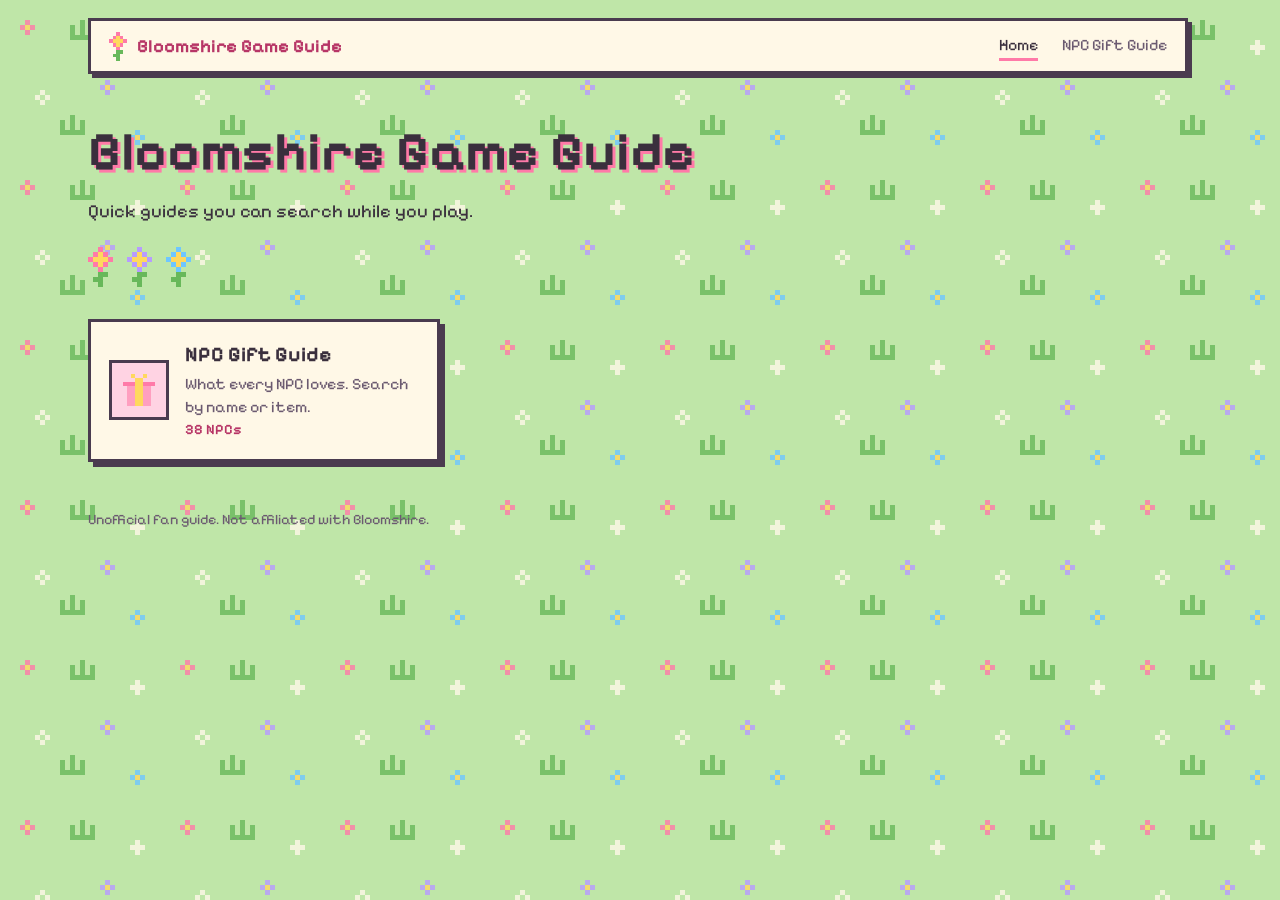
==== index.html @ 700b8787 "Add files via upload" ====
<!doctype html>
<html lang="en">
<head>
<meta charset="utf-8">
<meta name="viewport" content="width=device-width, initial-scale=1">
<title>Bloomshire Game Guide</title>
<link rel="stylesheet" href="https://fonts.googleapis.com/css2?family=Pixelify+Sans:wght@400;600;700&display=swap">
<link rel="stylesheet" href="site.css">
<style>[hidden]{display:none!important}</style>
</head>
<body>
<div class="wrap">
  <nav class="nav" aria-label="Site">
    <a class="brand" href="index.html"><svg viewBox="0 0 5 8" shape-rendering="crispEdges" aria-hidden="true"><path fill="#ff7aa8" d="M2 0h1v1h-1zM1 1h1v1h-1zM3 1h1v1h-1zM0 2h1v1h-1zM4 2h1v1h-1zM1 3h1v1h-1zM3 3h1v1h-1zM2 4h1v1h-1z"/><path fill="#ffd85e" d="M2 1h1v1h-1zM1 2h3v1h-3zM2 3h1v1h-1z"/><path fill="#68b85a" d="M2 5h1v3h-1zM3 5h1v1h-1zM1 6h1v1h-1z"/></svg>Bloomshire Game Guide</a>
    <a class="link" href="index.html" aria-current="page">Home</a>
    <a class="link" href="npc-gifts.html">NPC Gift Guide</a>
  </nav>

  <section class="intro">
    <h1>Bloomshire Game Guide</h1>
    <p>Quick guides you can search while you play.</p>
    <div class="sprites" aria-hidden="true">
      <svg viewBox="0 0 5 8" shape-rendering="crispEdges"><path fill="#ff7aa8" d="M2 0h1v1h-1zM1 1h1v1h-1zM3 1h1v1h-1zM0 2h1v1h-1zM4 2h1v1h-1zM1 3h1v1h-1zM3 3h1v1h-1zM2 4h1v1h-1z"/><path fill="#ffd85e" d="M2 1h1v1h-1zM1 2h3v1h-3zM2 3h1v1h-1z"/><path fill="#68b85a" d="M2 5h1v3h-1zM3 5h1v1h-1zM1 6h1v1h-1z"/></svg>
      <svg viewBox="0 0 5 8" shape-rendering="crispEdges"><path fill="#b79bff" d="M2 0h1v1h-1zM1 1h1v1h-1zM3 1h1v1h-1zM0 2h1v1h-1zM4 2h1v1h-1zM1 3h1v1h-1zM3 3h1v1h-1zM2 4h1v1h-1z"/><path fill="#ffd85e" d="M2 1h1v1h-1zM1 2h3v1h-3zM2 3h1v1h-1z"/><path fill="#68b85a" d="M2 5h1v3h-1zM3 5h1v1h-1zM1 6h1v1h-1z"/></svg>
      <svg viewBox="0 0 5 8" shape-rendering="crispEdges"><path fill="#6ec6ff" d="M2 0h1v1h-1zM1 1h1v1h-1zM3 1h1v1h-1zM0 2h1v1h-1zM4 2h1v1h-1zM1 3h1v1h-1zM3 3h1v1h-1zM2 4h1v1h-1z"/><path fill="#ffd85e" d="M2 1h1v1h-1zM1 2h3v1h-3zM2 3h1v1h-1z"/><path fill="#68b85a" d="M2 5h1v3h-1zM3 5h1v1h-1zM1 6h1v1h-1z"/></svg>
    </div>
  </section>

  <div class="guides">
    <a class="guide" href="npc-gifts.html">
      <span class="ico"><svg viewBox="0 0 8 8" shape-rendering="crispEdges" aria-hidden="true"><path fill="#ff7aa8" d="M0 2h8v1h-8z"/><path fill="#ff9fc0" d="M1 3h6v5h-6z"/><path fill="#ffd85e" d="M3 1h2v7h-2zM2 0h1v1h-1zM5 0h1v1h-1z"/></svg></span>
      <h2>NPC Gift Guide</h2>
      <p>What every NPC loves. Search by name or item.</p>
      <div class="meta">38 NPCs</div>
    </a>
  </div>

  <p class="foot">Unofficial fan guide. Not affiliated with Bloomshire.</p>
</div>
</body>
</html>
---- site.css ----
/* Shared styles for every page. Pixel art look: pixel font, square boxes with hard shadows, pixel flower background. */
:root {
  --bg: #bfe6a8;
  --fg: #3a2f3d;
  --muted: #6b5a70;
  --ink: #4a3b4f;
  --surface: #fff8e7;
  --field: #fff8e7;
  --accent: #ff7aa8;
  --accent-soft: #ffd3e3;
  --accent-ink: #b73566;
  --perfect: #1b5e2f;
  --perfect-bg: #c9f0c2;
  --good: #7a5200;
  --good-bg: #ffe9a8;
  --mark: #fff08a;
  --focus: #b73566;
  --pattern-opacity: 0.8;
  --font: "Pixelify Sans", "Trebuchet MS", system-ui, sans-serif;
}
@media (prefers-color-scheme: dark) {
  :root:not([data-theme="light"]) {
    --bg: #1b2733;
    --fg: #f3eee0;
    --muted: #a9b4c2;
    --ink: #0c1119;
    --surface: #2b3a4d;
    --field: #2b3a4d;
    --accent: #ff8fb8;
    --accent-soft: #4a2f44;
    --accent-ink: #ff9cc0;
    --perfect: #8ff0b8;
    --perfect-bg: #1f4a35;
    --good: #ffd978;
    --good-bg: #54420f;
    --mark: #6b5a12;
    --focus: #ff9cc0;
    --pattern-opacity: 0.3;
    color-scheme: dark;
  }
}
:root[data-theme="dark"] {
  --bg: #1b2733;
  --fg: #f3eee0;
  --muted: #a9b4c2;
  --ink: #0c1119;
  --surface: #2b3a4d;
  --field: #2b3a4d;
  --accent: #ff8fb8;
  --accent-soft: #4a2f44;
  --accent-ink: #ff9cc0;
  --perfect: #8ff0b8;
  --perfect-bg: #1f4a35;
  --good: #ffd978;
  --good-bg: #54420f;
  --mark: #6b5a12;
  --focus: #ff9cc0;
  --pattern-opacity: 0.3;
  color-scheme: dark;
}

* { box-sizing: border-box; }
body {
  margin: 0;
  background: var(--bg);
  color: var(--fg);
  font-family: var(--font);
  font-size: 20px;
  line-height: 1.45;
  padding-block: 0 72px;
  padding-left: max(16px, env(safe-area-inset-left, 0px));
  padding-right: max(20px, env(safe-area-inset-right, 0px));
}
/* Pixel flowers, grass tufts and sparkles */
body::after {
  content: "";
  position: fixed;
  inset: 0;
  z-index: -1;
  pointer-events: none;
  opacity: var(--pattern-opacity);
  background-image: url("data:image/svg+xml,%3Csvg xmlns='http://www.w3.org/2000/svg' width='160' height='160' viewBox='0 0 32 32' shape-rendering='crispEdges'%3E%3Cpath fill='%23ff7aa8' d='M5 4h1v1h-1zM4 5h1v1h-1zM6 5h1v1h-1zM5 6h1v1h-1z'/%3E%3Cpath fill='%23ffd85e' d='M5 5h1v1h-1z'/%3E%3Cpath fill='%23b79bff' d='M21 16h1v1h-1zM20 17h1v1h-1zM22 17h1v1h-1zM21 18h1v1h-1z'/%3E%3Cpath fill='%23ffd85e' d='M21 17h1v1h-1z'/%3E%3Cpath fill='%236ec6ff' d='M27 26h1v1h-1zM26 27h1v1h-1zM28 27h1v1h-1zM27 28h1v1h-1z'/%3E%3Cpath fill='%23ffd85e' d='M27 27h1v1h-1z'/%3E%3Cpath fill='%2368b85a' d='M12 24h1v2h-1zM14 23h1v3h-1zM16 24h1v2h-1zM12 26h5v1h-5zM14 5h1v2h-1zM16 4h1v3h-1zM18 5h1v2h-1zM14 7h5v1h-5z'/%3E%3Cpath fill='%23fff8e7' d='M27 8h1v3h-1zM26 9h3v1h-3zM8 18h1v1h-1zM9 19h1v1h-1zM8 20h1v1h-1zM7 19h1v1h-1z'/%3E%3C/svg%3E");
  background-size: 160px 160px;
  image-rendering: pixelated;
}
body::before {
  content: "";
  position: fixed;
  inset: 0 0 auto;
  height: env(safe-area-inset-top, 0px);
  background: var(--bg);
  z-index: 10;
}
a { color: inherit; }
a:focus-visible { outline: 3px solid var(--focus); outline-offset: 3px; }
.wrap { max-width: 1100px; margin: 0 auto; }

/* Nav bar */
.nav {
  display: flex;
  align-items: center;
  flex-wrap: wrap;
  gap: 6px 24px;
  margin-top: 18px;
  padding: 10px 18px;
  background: var(--surface);
  border: 3px solid var(--ink);
  box-shadow: 4px 4px 0 var(--ink);
  font-size: 1rem;
}
.nav .brand {
  display: inline-flex;
  align-items: center;
  gap: 10px;
  margin-right: auto;
  font-weight: 700;
  font-size: 1.15rem;
  color: var(--accent-ink);
  text-decoration: none;
}
.nav .brand svg { width: 18px; height: 29px; flex: none; }
.nav a.link { color: var(--muted); text-decoration: none; padding-block: 2px; border-bottom: 3px solid transparent; }
.nav a.link:hover { color: var(--fg); border-bottom-color: var(--accent); }
.nav a.link[aria-current="page"] { color: var(--fg); border-bottom-color: var(--accent); }

/* Headings and home */
h1 {
  font-weight: 700;
  font-size: 2rem;
  line-height: 1.1;
  margin: 0;
  text-wrap: balance;
}
.intro { padding-block: 48px 32px; }
.intro h1 { font-size: clamp(2.2rem, 8vw, 3.4rem); text-shadow: 3px 3px 0 var(--accent); }
.intro p { margin: 16px 0 0; color: var(--fg); max-width: 40ch; font-size: 1.15rem; }
.sprites { display: flex; gap: 14px; margin-top: 22px; }
.sprites svg { width: 25px; height: 40px; }

.guides { display: grid; grid-template-columns: repeat(auto-fill, minmax(min(100%, 330px), 1fr)); gap: 22px; }
.guide {
  display: grid;
  grid-template-columns: auto 1fr;
  gap: 2px 16px;
  align-items: center;
  padding: 18px;
  background: var(--surface);
  border: 3px solid var(--ink);
  box-shadow: 5px 5px 0 var(--ink);
  text-decoration: none;
}
.guide:hover { transform: translate(-2px, -2px); box-shadow: 7px 7px 0 var(--ink); }
.guide:active { transform: translate(3px, 3px); box-shadow: 2px 2px 0 var(--ink); }
.guide .ico {
  grid-row: 1 / span 3;
  display: grid;
  place-items: center;
  width: 60px;
  height: 60px;
  background: var(--accent-soft);
  border: 3px solid var(--ink);
}
.guide .ico svg { width: 32px; height: 32px; }
.guide h2 { font-weight: 700; font-size: 1.3rem; margin: 0; }
.guide p { margin: 0; color: var(--muted); font-size: 1rem; }
.guide .meta { font-size: 0.9rem; color: var(--accent-ink); font-weight: 600; font-variant-numeric: tabular-nums; }
.foot { margin: 48px 0 0; font-size: 0.9rem; color: var(--muted); }
@media (prefers-reduced-motion: reduce) { .guide:hover, .guide:active { transform: none; } }
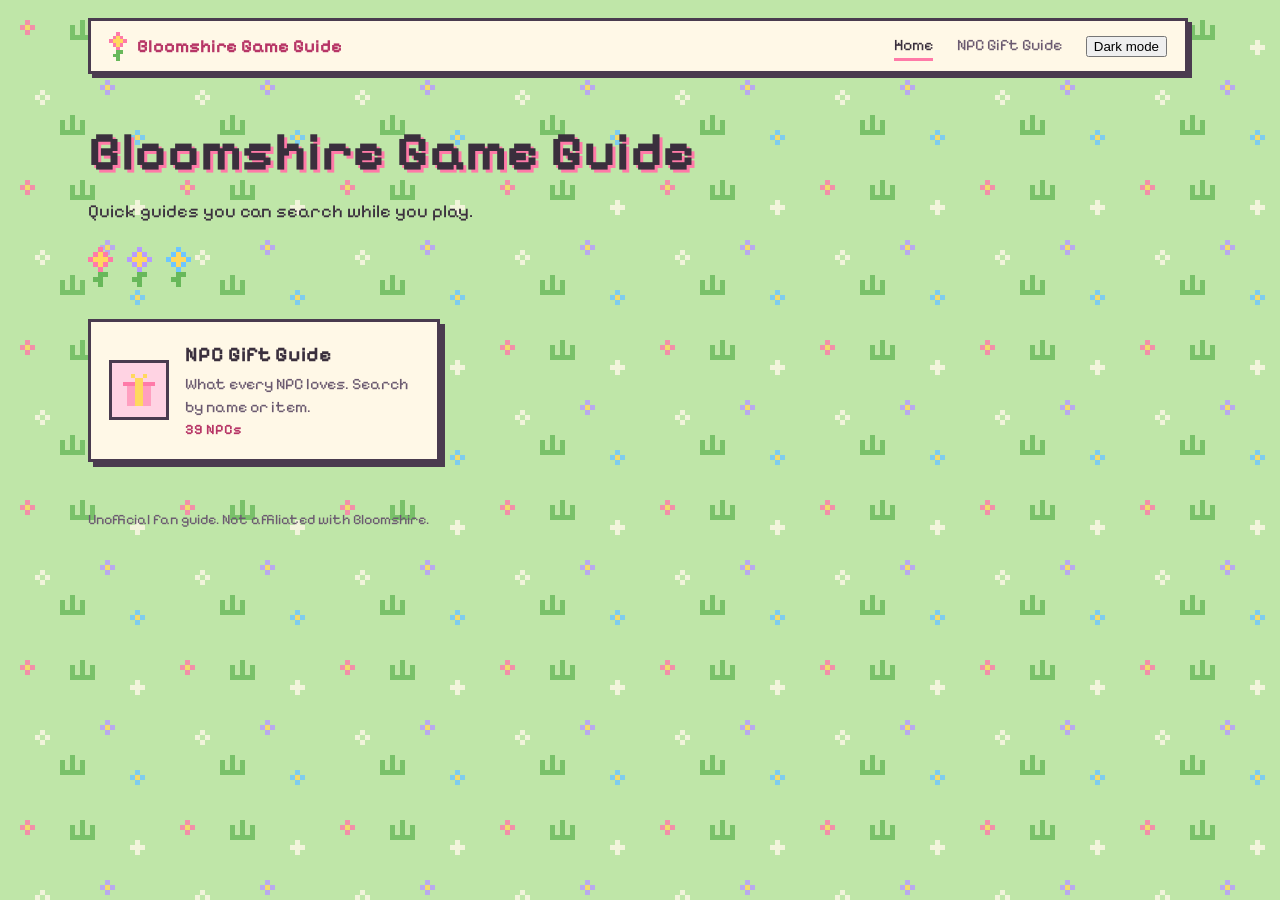
==== commit f5c208a3: "Add files via upload" ====
--- a/index.html
+++ b/index.html
@@ -5,6 +5,7 @@
 <meta name="viewport" content="width=device-width, initial-scale=1">
 <title>Bloomshire Game Guide</title>
 <link rel="stylesheet" href="https://fonts.googleapis.com/css2?family=Pixelify+Sans:wght@400;600;700&display=swap">
+<script src="theme.js"></script>
 <link rel="stylesheet" href="site.css">
 <style>[hidden]{display:none!important}</style>
 </head>
@@ -14,6 +15,7 @@
     <a class="brand" href="index.html"><svg viewBox="0 0 5 8" shape-rendering="crispEdges" aria-hidden="true"><path fill="#ff7aa8" d="M2 0h1v1h-1zM1 1h1v1h-1zM3 1h1v1h-1zM0 2h1v1h-1zM4 2h1v1h-1zM1 3h1v1h-1zM3 3h1v1h-1zM2 4h1v1h-1z"/><path fill="#ffd85e" d="M2 1h1v1h-1zM1 2h3v1h-3zM2 3h1v1h-1z"/><path fill="#68b85a" d="M2 5h1v3h-1zM3 5h1v1h-1zM1 6h1v1h-1z"/></svg>Bloomshire Game Guide</a>
     <a class="link" href="index.html" aria-current="page">Home</a>
     <a class="link" href="npc-gifts.html">NPC Gift Guide</a>
+    <button class="toggle" id="theme-toggle" type="button">Dark mode</button>
   </nav>
 
   <section class="intro">
@@ -31,7 +33,7 @@
       <span class="ico"><svg viewBox="0 0 8 8" shape-rendering="crispEdges" aria-hidden="true"><path fill="#ff7aa8" d="M0 2h8v1h-8z"/><path fill="#ff9fc0" d="M1 3h6v5h-6z"/><path fill="#ffd85e" d="M3 1h2v7h-2zM2 0h1v1h-1zM5 0h1v1h-1z"/></svg></span>
       <h2>NPC Gift Guide</h2>
       <p>What every NPC loves. Search by name or item.</p>
-      <div class="meta">38 NPCs</div>
+      <div class="meta">39 NPCs</div>
     </a>
   </div>
 
